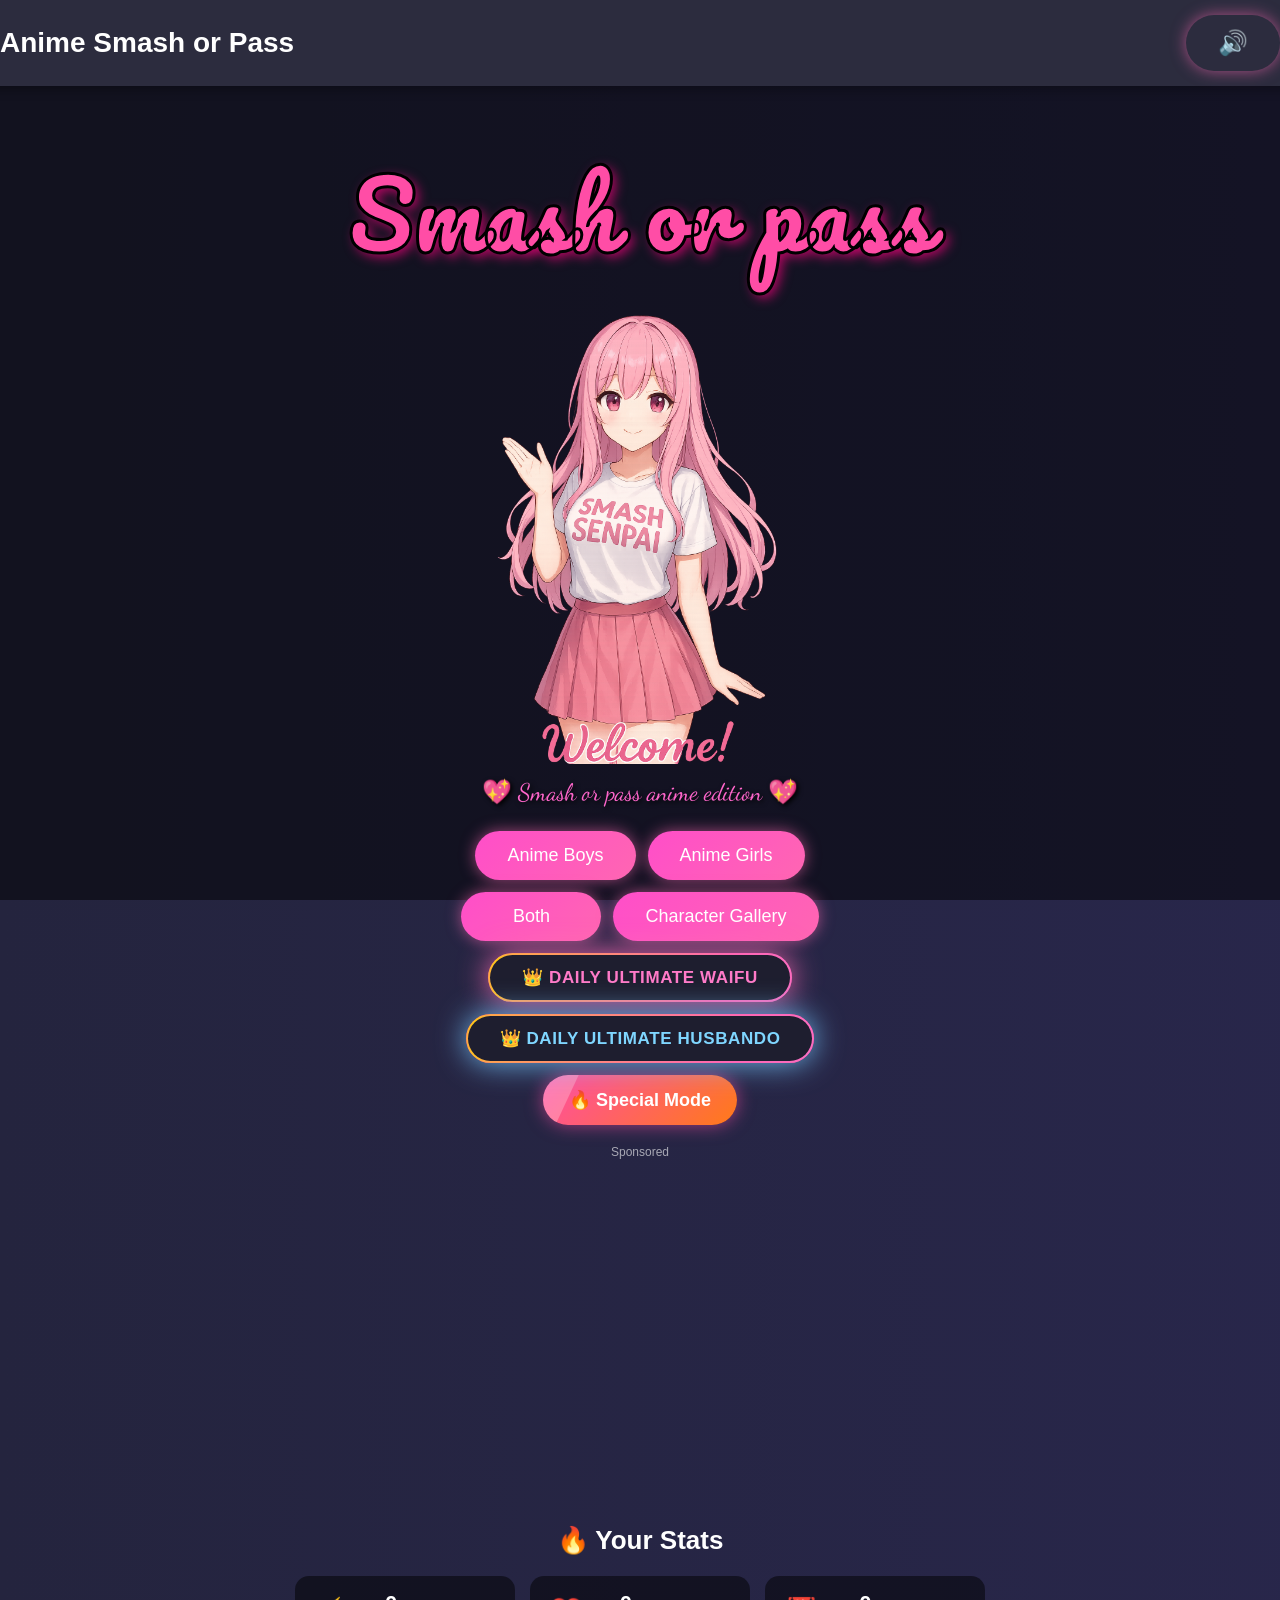
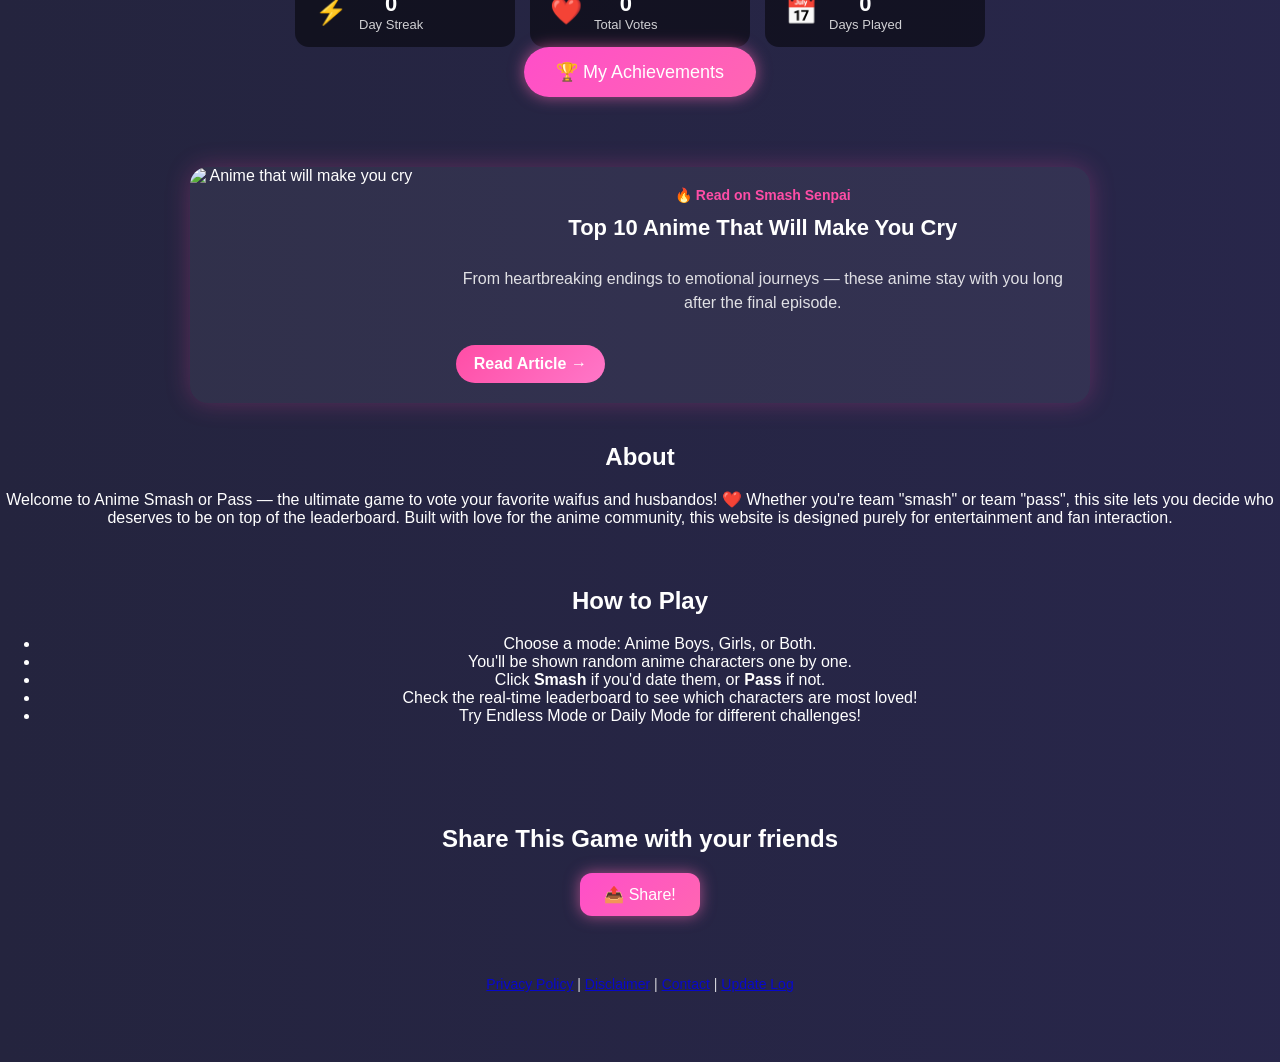
==== index.html @ a0825a41 "Update index.html" ====
<!DOCTYPE html>  
<html lang="en">  
 
  <head>
  <!-- Fonts -->
  <link href="https://fonts.googleapis.com/css2?family=Pacifico&family=Dancing+Script:wght@600&display=swap" rel="stylesheet">

  <!-- Basic Meta -->
  <meta charset="UTF-8" />
  <meta name="viewport" content="width=device-width, initial-scale=1.0" />
  
  <link rel="stylesheet" href="style.css" />
  <meta name="google-site-verification" content="McQhVHBC_yd0-90swszGv5l4WlOPDM9z1BMLUtPOeSs" />
<meta name="google-adsense-account" content="ca-pub-7159842092664400">
  <meta property="og:site_name" content="Smash Senpai" />
<meta property="og:title" content="Smash Senpai – Anime Smash or Pass" />
<meta property="og:description" content="Smash or Pass anime waifus & husbandos. Vote, rank, and dominate the leaderboard 🔥" />
<meta property="og:image" content="https://smashsenpai.github.io/anime-smash-or-pass/images/preview.jpg" />
<meta property="og:url" content="https://smashsenpai.github.io/anime-smash-or-pass/" />


  <!-- 🐦 Twitter Card -->
  <meta name="twitter:card" content="summary_large_image" />
  <meta name="twitter:title" content="Anime Smash or Pass" />
  <meta name="twitter:description" content="Vote your waifu or husbando now!" />
  <meta name="twitter:image" content="https://smashsenpai.github.io/anime-smash-or-pass/images/preview.jpg" />

  <!-- 📈 SEO -->
 <meta name="description" content="Smash Senpai – Anime Smash or Pass game. Vote waifus & husbandos, climb the leaderboard, and discover top anime picks 🔥" />

  <meta name="robots" content="index, follow" />
  <meta name="keywords" content="anime smash or pass, waifu game, anime husbando, anime voting, anime character ranking, anime leaderboard" />
  <title>Anime Smash or Pass</title>

<meta name="application-name" content="Smash Senpai">
<meta name="apple-mobile-web-app-title" content="Smash Senpai">
<meta name="theme-color" content="#ff4da6">
<meta name="author" content="Smash Senpai">

<link rel="icon" type="image/png" sizes="16x16" href="favicon_ico/favicon-16x16.png">
<link rel="icon" type="image/png" sizes="32x32" href="favicon_ico/favicon-32x32.png">
<link rel="icon" href="favicon_ico/favicon.ico">

<link rel="apple-touch-icon" sizes="180x180" href="favicon_ico/apple-touch-icon.png">

<link rel="manifest" href="favicon_ico/site.webmanifest">


 
</head>  
<body>  
  <header>  
    <h1>Anime Smash or Pass</h1>  
    <button id="musicToggle" class="music-btn">🔊</button>  
  </header> 
 
  <!-- 🔥 HOMEPAGE TITLE -->
  <div class="homepage-header">
    <h1 class="smash-senpai-title">Smash or pass</h1>
    <!-- Tagline Section -->

    <div class="mascot">
      <img src="images/smash-senpai-girl.png" alt="Smash Senpai Mascot">
      <p class="mascot-text">💖 Smash or pass anime edition 💖</p>
    </div>
   
    <!-- 📝 Intro Content for AdSense -->




  <audio id="bgMusic" loop>  
    <source src="audio/music.mp3" type="audio/mpeg" />  
    Your browser does not support the audio element.  
  </audio>  

  <div id="menu" class="menu">  
    <button id="boyBtn">Anime Boys</button>  
    <button id="girlBtn">Anime Girls</button>  

    <button id="bothBtn">Both</button>
    

    <button id="galleryBtn">Character Gallery</button>
    <button class="daily-btn waifu" onclick="startDailyMode('girl')">
  👑 Daily Ultimate Waifu
</button>

<button class="daily-btn husbando" onclick="startDailyMode('boy')">
  👑 Daily Ultimate Husbando
</button>
<button class="menu-special-btn" id="specialBtn">
  🔥 Special Mode
</button>


  </div>

  
  <!-- 🎮 Game Area -->
  <div id="gameArea" class="game-area"></div>

<div class="native-ad-wrapper">
  
<p style="font-size:12px;opacity:0.6;text-align:center;">Sponsored</p>
  <script async="async" data-cfasync="false"
    src="https://pl28443061.effectivegatecpm.com/8501c4cabab647af73c52f127e57a3fb/invoke.js">
  </script>
  <div id="container-8501c4cabab647af73c52f127e57a3fb"></div>
</div>
  <!-- ✅ Countdown for inside game (moved OUT of dailyMenu) -->
  



  <div class="leaderboards">  
    <div id="husbandBoard" class="leaderboard"></div>  
    <div id="wifeBoard" class="leaderboard"></div>  
  </div>  
<div class="ad-wrapper">
  <div class="ad-container">
    <script>
      atOptions = {
        'key' : '562fb592ccaeab69c7310cf34dfb9655',
        'format' : 'iframe',
        'height' : 250,
        'width' : 300,
        'params' : {}
      };
    </script>
    <script src="https://www.highperformanceformat.com/562fb592ccaeab69c7310cf34dfb9655/invoke.js"></script>
  </div>
</div>
 

  <!-- 🔥 USER STATS -->
<section id="user-stats">
  <h2>🔥 Your Stats</h2>

  <div class="stats-grid">
    <div class="stat-card">
      <span class="stat-icon">⚡</span>
      <div>
        <strong id="statStreak">0</strong>
        <p>Day Streak</p>
      </div>
    </div>

    <div class="stat-card">
      <span class="stat-icon">❤️</span>
      <div>
        <strong id="statVotes">0</strong>
        <p>Total Votes</p>
      </div>
    </div>

    <div class="stat-card">
      <span class="stat-icon">📅</span>
      <div>
        <strong id="statDays">0</strong>
        <p>Days Played</p>
      </div>
    </div>
  </div>
  <button id="openAchievementsBtn" class="achievements-btn">
    🏆 My Achievements
  </button>
</section>
<section class="internal-article-promo">
  <div class="promo-card">
    <img src="https://smashsenpai.github.io/top-10-anime-that-will-make-you-cry/images/p.png" alt="Anime that will make you cry">

    <div class="promo-content">
      <span class="promo-tag">🔥 Read on Smash Senpai</span>
      <h3>Top 10 Anime That Will Make You Cry</h3>
      <p>
        From heartbreaking endings to emotional journeys —
        these anime stay with you long after the final episode.
      </p>

      <a href="/top-10-anime-that-will-make-you-cry/" class="promo-btn">
        Read Article →
      </a>
    </div>
  </div>
</section>






   
  <!-- 🔥 About Section -->  
  <section id="about">
  <h2>About</h2>
  <p>
    Welcome to Anime Smash or Pass — the ultimate game to vote your favorite
    waifus and husbandos! ❤️ Whether you're team "smash" or team "pass",
    this site lets you decide who deserves to be on top of the leaderboard.
    Built with love for the anime community, this website is designed purely
    for entertainment and fan interaction.
  </p>
</section>
  

  <!-- 🎮 How to Play Section -->  
  <section id="how-to-play">  
    <h2>How to Play</h2>  
    <ul>  
      <li>Choose a mode: Anime Boys, Girls, or Both.</li>  
      <li>You'll be shown random anime characters one by one.</li>  
      <li>Click <strong>Smash</strong> if you'd date them, or <strong>Pass</strong> if not.</li>  
      <li>Check the real-time leaderboard to see which characters are most loved!</li>  
      <li>Try Endless Mode or Daily Mode for different challenges!</li>  
    </ul>  
  </section>  
    <!-- 📤 Share Button Section (moved to top) -->
    <section id="share">
      <h2>Share This Game with your friends</h2>
      <button id="shareBtn">📤 Share!</button>
    </section>


  <script type="module" src="script.js?v=3"></script>
  

  <script>
    document.addEventListener("DOMContentLoaded", () => {
      const shareBtn = document.getElementById("shareBtn");
      if (shareBtn) {
        shareBtn.addEventListener("click", async () => {
          const shareData = {
            title: "Anime Smash or Pass",
            text: "Vote your waifu or husbando now! 🔥",
            url: "https://smashsenpai.github.io/anime-smash-or-pass/"
          };

          if (navigator.share) {
            try {
              await navigator.share(shareData);
            } catch (err) {
              console.error("Error sharing:", err);
            }
          } else {
            // Fallback: Copy link to clipboard
            try {
              await navigator.clipboard.writeText(shareData.url);
              alert("Link copied! Share it with your friends.");
            } catch (err) {
              alert("Couldn't copy link. Please copy manually:\n" + shareData.url);
            }
          }
        });
      }
    });
  </script>
    <footer style="margin-top:40px;padding:20px;text-align:center;font-size:14px;opacity:0.8;">
  <a href="privacy.html">Privacy Policy</a> |
  <a href="disclaimer.html">Disclaimer</a> |
  <a href="contact.html">Contact</a> |
  <a href="updatelog.html">Update Log</a>

</footer>

<script>
(function () {
  const today = new Date().toISOString().split("T")[0];

  let totalVotes = parseInt(localStorage.getItem("totalVotes") || "0");
  let streak = parseInt(localStorage.getItem("streak") || "0");
  let daysPlayed = parseInt(localStorage.getItem("daysPlayed") || "0");
  let lastVoteDate = localStorage.getItem("lastVoteDate");




  // Display
  document.getElementById("statStreak").textContent = streak;
  document.getElementById("statVotes").textContent = totalVotes;
  document.getElementById("statDays").textContent = daysPlayed;

  // 🔥 Expose function to increase votes
window.incrementVoteStat = function () {
  const today = new Date().toISOString().split("T")[0];

  let totalVotes = parseInt(localStorage.getItem("totalVotes") || "0");
  let streak = parseInt(localStorage.getItem("streak") || "0");
  let daysPlayed = parseInt(localStorage.getItem("daysPlayed") || "0");
  let lastVoteDate = localStorage.getItem("lastVoteDate");

  totalVotes += 1;

  if (lastVoteDate !== today) {
    if (!lastVoteDate) {
      // 🔥 First vote EVER
      streak = 1;
      daysPlayed = 1;
    } else {
      const diff =
        (new Date(today) - new Date(lastVoteDate)) / (1000 * 60 * 60 * 24);

      if (diff === 1) {
        streak += 1;
        daysPlayed += 1;
      } else {
        streak = 1;
        daysPlayed += 1;
      }
    }
    localStorage.setItem("lastVoteDate", today);
  }

  localStorage.setItem("totalVotes", totalVotes);
  localStorage.setItem("streak", streak);
  localStorage.setItem("daysPlayed", daysPlayed);

  document.getElementById("statVotes").textContent = totalVotes;
  document.getElementById("statStreak").textContent = streak;
  document.getElementById("statDays").textContent = daysPlayed;
};

})();
</script>
<script>
document.addEventListener("DOMContentLoaded", () => {
  const openBtn = document.getElementById("openAchievementsBtn");
  const modal = document.getElementById("achievementsModal");
  const closeBtn = document.getElementById("closeAchievements");

  if (openBtn && modal) {
    openBtn.onclick = () => {
      modal.style.display = "flex";
    };
  }

  if (closeBtn) {
    closeBtn.onclick = () => {
      modal.style.display = "none";
    };
  }

  // click outside to close
  modal?.addEventListener("click", (e) => {
    if (e.target === modal) modal.style.display = "none";
  });
});
</script>

<!-- 🏆 ACHIEVEMENTS MODAL -->
<div id="achievementsModal" class="modal" style="display:none;">
  <div class="modal-content achievements-modal">
    <span id="closeAchievements" class="close-btn">&times;</span>

    <h2>🏆 Your Achievements</h2>

    <div id="achievementsGrid" class="achievements-grid">
      <p class="loading-text">Loading achievements...</p>
    </div>
  </div>
</div>

</body>  
</html>
---- style.css ----
header {
  width: 100%;
  background-color: #2c2c3e;
  display: flex;
  justify-content: space-between;
  align-items: center;
  padding: 15px 30px;
  box-shadow: 0 4px 10px rgba(0, 0, 0, 0.3);
}

h1 {
  margin: 0;
  font-size: 28px;
}

.music-btn {
  background: none;
  border: none;
  color: white;
  font-size: 24px;
  cursor: pointer;
}

.menu {
  display: flex;
  gap: 15px;
  margin: 30px 0;
  flex-wrap: wrap;
  justify-content: center;
}

.game-area {
  text-align: center;
}

.character-img {
  max-width: 300px;
  width: 80%;
  border-radius: 15px;
  margin: 20px 0;
  box-shadow: 0 6px 15px rgba(0, 0, 0, 0.4);
}

.choice-buttons {
  display: flex;
  justify-content: center;
  gap: 25px;
  margin-bottom: 15px;
}

.choice-buttons button {
  font-size: 20px;
  padding: 12px 28px;
  border-radius: 50px; /* pill shape */
  background: linear-gradient(135deg, #ff4ec9, #ff66b2);
  color: white;
  font-weight: bold;
  text-transform: uppercase;
  box-shadow: 0 0 10px rgba(255,105,180,0.6);
}

.choice-buttons button:hover {
  background-color: #555;
}


/* 🔥 New Info Section Styles (About + How to Play) */
.info-section {
  max-width: 800px;
  background-color: #2a2a3f;
  padding: 30px;
  margin: 40px auto;
  border-radius: 15px;
  box-shadow: 0 6px 12px rgba(0, 0, 0, 0.5);
  line-height: 1.6;
}

.info-section h2 {
  font-size: 26px;
  margin-bottom: 15px;
  border-bottom: 2px solid #4c4cff;
  padding-bottom: 5px;
}

.info-section p {
  font-size: 16px;
  margin-bottom: 20px;
  color: #e0e0e0;
}

/* Share Button Styling */
#share {
  margin: 30px auto;
  text-align: center;
}

#shareBtn {
  background-color: #ff5050;
  color: white;
  border: none;
  padding: 12px 24px;
  border-radius: 12px;
  font-size: 16px;
  cursor: pointer;
  transition: background-color 0.3s;
}

#shareBtn:hover {
  background-color: #cc3b3b;
}

/* 🔥 Leaderboard Fixes */
.leaderboard ul {
  list-style: none;
  padding: 0;
  margin: 0;
}

.leaderboard li {
  display: flex;
  align-items: center;
  justify-content: flex-start;
  gap: 12px;                  /* spacing between image & text */
  margin: 14px 0;             /* even spacing between rows */
  padding: 8px 12px;
  border-radius: 12px;
  background: rgba(255, 255, 255, 0.05); /* subtle highlight */
}

.leaderboard-img-container {
  width: 65px;
  height: 65px;
  border-radius: 10px;
  overflow: hidden;
  flex-shrink: 0;
  display: flex;
  align-items: center;
  justify-content: center;
}

.leaderboard-img {
  width: 100%;
  height: 100%;
  object-fit: cover;   /* ensures all images fill evenly */
  border-radius: 8px;
}

/* Frames for top 3 */
.gold-frame { border: 3px solid gold; }
.silver-frame { border: 3px solid silver; }
.bronze-frame { border: 3px solid #cd7f32; }

/* Name + votes */
.leaderboard-name {
  font-weight: bold;
  margin: 0;
  font-size: 1rem;
}

.leaderboard li span {
  font-size: 0.85rem;
  color: #ff8c42;
}




/* Ultimate Title Styling */
.ultimate-title {
  background: linear-gradient(90deg, gold, orange);
  color: black;
  font-weight: bold;
  padding: 4px 10px;
  border-radius: 8px;
  font-style: italic;
  box-shadow: 0 0 10px gold;
  margin-top: 5px;
  display: inline-block;
}


/* Button sections layout */
.main-modes,
.daily-modes {
  display: flex;
  justify-content: center;
  gap: 12px;
  margin: 10px 0;
}

/* Daily button custom colors */
#dailyWaifuBtn {
  background-color: #ff69b4; /* hot pink */
  color: white;
}

#dailyHusbandoBtn {
  background-color: #87cefa; /* light sky blue */
  color: black;
}
.daily-menu{
  margin-top: 15px;
  display: flex;
  justify-content: center;
  gap: 12px;
}
.choice-buttons button:hover,
.gold-frame:hover,
.silver-frame:hover,
.bronze-frame:hover {
  transform: scale(1.05);
  transition: transform 0.2s ease;
}
#dailyWaifuBtn:hover {
  background-color: #e0529c; /* slightly darker hot pink */
}

#dailyHusbandoBtn:hover {
  background-color: #5ca9dd; /* slightly darker sky blue */
}
/* 🔥 HOMEPAGE TITLE STYLES */
.homepage-header {
  text-align: center;
  margin-top: 50px;
  margin-bottom: 50px;
}

.smash-senpai-title {
  font-size: 90px; /* Extra BIG */
  font-weight: 900;
  color: #ff4da6; /* Pink fill */
  -webkit-text-stroke: 3px black; /* Black border */
  text-shadow: 4px 4px 12px rgba(255, 0, 128, 0.7); /* Glow */
  font-family: 'Pacifico', 'Dancing Script', cursive; /* 🔥 Cursive anime-like fonts */
  letter-spacing: 3px;
}


.mascot {
  text-align: center;
  margin-top: 20px;
}


.mascot-text {
  font-family: 'Dancing Script', cursive;
  font-size: 24px;
  color: #ff66cc;
  text-shadow: 2px 2px 5px black;
  margin-top: 10px;
} 
#about {
  margin-bottom: 60px; /* adds extra spacing before next section */
}
#how-to-play {
  margin-bottom: 100px; /* adds extra spacing before next section */
  
}

/* ✨ Glowing Pill Buttons */
button {
  background: linear-gradient(135deg, #ff4ec9, #ff66b2);
  border: none;
  padding: 14px 32px;
  font-size: 18px;
  border-radius: 50px;
  color: white;
  cursor: pointer;
  transition: all 0.3s ease;
  box-shadow: 0 0 15px rgba(255, 105, 180, 0.6);
}

button:hover {
  transform: scale(1.1);
  box-shadow: 0 0 30px rgba(255, 105, 180, 1);
}

/* 🎀 Floating Smash Senpai Mascot */
.mascot img {
  max-width: 300px;
  width: 80%;
  height: auto;
  animation: float 4s ease-in-out infinite;
}

@keyframes float {
  0% { transform: translateY(0px); }
  50% { transform: translateY(-15px); }
  100% { transform: translateY(0px); }
}
/* 🔥 Final body styles */
body {
  margin: 0;
  padding: 0;
  font-family: 'Segoe UI', sans-serif;
  color: #ffffff;
  display: flex;
  flex-direction: column;
  align-items: center;
  min-height: 100vh;

  /* Combined wallpaper + animated gradient */
  background: 
    linear-gradient(270deg, #1e1e2f, #302b63, #24243e),
    url("images/background1.png") no-repeat center center fixed;
  background-size: 600% 600%, cover;
  animation: gradientShift 20s ease infinite;
}

@keyframes gradientShift {
  0% { background-position: 0% 50%, center; }
  50% { background-position: 100% 50%, center; }
  100% { background-position: 0% 50%, center; }
}

body::before {
  content: "";
  position: fixed;
  top: 0;
  left: 0;
  width: 100%;
  height: 100%;
  background: rgba(0,0,0,0.5); /* dark overlay */
  z-index: -1;
}
@media (max-width: 600px) {
  .smash-senpai-title {
    font-size: 50px;
    -webkit-text-stroke: 2px black;
  }
}
/* 🔥 Character Gallery Styles */
#galleryHeader {
  position: sticky;
  top: 0;
  background: rgba(0, 0, 0, 0.85);
  padding: 10px 15px;
  display: flex;
  justify-content: space-between;
  align-items: center;
  z-index: 20;
  border-bottom: 2px solid #ff4ec9;
}

#galleryHeader h2 {
  margin: 0;
  font-size: 20px;
  font-weight: bold;
}

#galleryHeader button {
  background: linear-gradient(135deg, #4c4cff, #3737cc);
  border: none;
  padding: 8px 16px;
  font-size: 14px;
  border-radius: 8px;
  color: white;
  cursor: pointer;
  transition: all 0.3s ease;
}

#galleryHeader button:hover {
  transform: scale(1.05);
  background: linear-gradient(135deg, #ff4ec9, #ff66b2);
  box-shadow: 0 0 10px rgba(255,105,180,0.8);
}

#characterGallery {
  display: flex;
  flex-wrap: wrap;
  justify-content: center;
  gap: 12px;
  margin-top: 15px;
}
.gallery-card {
  width: 100px;
  text-align: center;
  font-size: 12px;
  color: #fff;
  border-radius: 10px;
  overflow: hidden;
  transition: transform 0.25s ease, box-shadow 0.25s ease, border-color 0.25s ease;
  border: 2px solid rgba(255, 255, 255, 0.15);
  box-shadow: 0 2px 6px rgba(0,0,0,0.4);
}

.gallery-card:hover {
  transform: scale(1.2);
  border-color: #ff4ec9;
  box-shadow: 0 0 18px rgba(255, 78, 201, 0.8);
  cursor: pointer;
  position: relative;  /* 🔥 lifts card above others */
  z-index: 5;          /* ensures hover card is on top */
}


.gallery-card img {
  width: 100%;
  height: auto;
  border-radius: 8px;
  display: block;
}

.gallery-card p {
  margin-top: 6px;
  font-size: 13px;
  font-weight: bold;
  color: #f8f8f8;
  text-shadow: 0 1px 3px rgba(0,0,0,0.7);
}

/* 📱 Mobile Optimization for Character Gallery */
@media (max-width: 600px) {
  #galleryHeader h2 {
    font-size: 16px;
  }

  #galleryHeader button {
    padding: 6px 12px;
    font-size: 12px;
  }

  .gallery-card {
    width: 80px;
  }

  .gallery-card p {
    font-size: 10px;
  }
}
#galleryHeader h2 {
  margin-right: 15px;
}
#galleryHeader button {
  margin-left: 10px;
}

/* 🔎 Search Bar */
#searchInput {
  padding: 8px 12px;
  font-size: 14px;
  border-radius: 8px;
  border: none;
  margin-left: 10px;
  flex: 1;
  max-width: 250px;
}

/* 🔥 Modal Styles */
.modal {
  display: none;
  position: fixed;
  top: 0; left: 0;
  width: 100%; height: 100%;
  background: rgba(0,0,0,0.8);
  justify-content: center;
  align-items: center;
  z-index: 1000;
}

.modal-content {
  background: #2a2a3f;
  padding: 20px;
  border-radius: 15px;
  text-align: center;
  max-width: 400px;
  width: 90%;
  box-shadow: 0 0 20px rgba(255,105,180,0.8);
  position: relative;
}

.modal-content img {
  width: 100%;
  max-height: 60vh;   /* scale better for mobile */
  object-fit: contain; /* show whole image, no cropping */
  border-radius: 12px;
  margin-bottom: 15px;
}

.modal-content h3 {
  margin: 10px 0;
  font-size: 20px;
}

.modal-content p {
  margin: 5px 0;
  color: #ddd;
}

.close-btn {
  position: absolute;
  top: 10px; right: 15px;
  font-size: 24px;
  cursor: pointer;
  color: #fff;
}

.close-btn:hover {
  color: #ff4ec9;
}
/* 📱 Mobile-friendly modal */
/* 📱 Mobile-friendly modal scale down */
@media (max-width: 600px) {
  .modal-content {
    max-width: 90%;
    max-height: 80vh;
    padding: 12px;
    overflow-y: auto;
    transform: scale(0.95);
  }

  .modal-content img {
    max-height: 50vh;   /* bigger but still safe */
    object-fit: contain; /* keep entire image visible */
  }


  .close-btn {
    top: 8px;
    right: 8px;
    font-size: 24px;
    background: rgba(0,0,0,0.5);
    border-radius: 50%;
    padding: 5px 9px;
  }
}
#waifu-shop {
  margin: 60px auto;
  max-width: 1200px;
  padding: 20px;
  text-align: center;
}

#waifu-shop h2 {
  font-size: 28px;
  margin-bottom: 10px;
}

.shop-subtext {
  opacity: 0.85;
  margin-bottom: 30px;
}

.shop-grid {
  display: grid;
  grid-template-columns: repeat(auto-fit, minmax(220px, 1fr));
  gap: 20px;
  justify-items: center; /* 🔥 centers cards */
}
.shop-card {
  width: 100%;
  max-width: 220px; /* 🔥 key fix */
  background: rgba(0,0,0,0.6);
  border-radius: 16px;
  padding: 15px;
  text-align: center;
  transition: transform 0.2s ease;
}




.shop-card:hover {
  transform: translateY(-5px);
}


.shop-card h3 {
  margin: 10px 0 5px;
}

.shop-card a {
  display: inline-block;
  margin-top: 10px;
  padding: 10px 15px;
  background: #ffcc00;
  color: #000;
  border-radius: 20px;
  font-weight: bold;
  text-decoration: none;
}

.shop-card a:hover {
  background: #ffd633;
}

.shop-disclaimer {
  margin-top: 20px;
  font-size: 13px;
  opacity: 0.7;
}


.shop-card img {
  width: 100%;
  height: 260px;
  object-fit: cover;
  object-position: top;
  border-radius: 12px;
  background: #fff;
  display: block;
  margin: 0 auto; /* 🔥 ensures center */
}
@media (max-width: 768px) {
  .shop-grid {
    grid-template-columns: 1fr;
  }
}
#user-stats {
  margin: 50px auto;
  max-width: 900px;
  padding: 20px;
  text-align: center;
}

#user-stats h2 {
  margin-bottom: 20px;
  font-size: 26px;
}

.stats-grid {
  display: flex;
  gap: 15px;
  justify-content: center;
  flex-wrap: wrap;
}

.stat-card {
  background: rgba(0,0,0,0.5);
  border-radius: 14px;
  padding: 15px 20px;
  min-width: 180px;
  display: flex;
  align-items: center;
  gap: 12px;
}

.stat-icon {
  font-size: 26px;
}

.stat-card strong {
  font-size: 22px;
  display: block;
}

.stat-card p {
  font-size: 13px;
  opacity: 0.8;
  margin: 0;
}
/* 🏆 Achievements */
#achievements {
  margin: 60px auto;
  max-width: 1200px;
  padding: 20px;
  text-align: center;
}

.achievements-grid {
  display: grid;
  grid-template-columns: repeat(auto-fill, minmax(120px, 1fr));
  gap: 14px;
}

.achievement-card {
  background: rgba(0,0,0,0.6);
  border-radius: 12px;
  padding: 10px;
  text-align: center;
  font-size: 12px;
  opacity: 0.5;
  transition: transform 0.2s ease, opacity 0.2s ease;
}

.achievement-card.unlocked {
  opacity: 1;
  box-shadow: 0 0 10px rgba(255, 215, 0, 0.4);
}



.achievement-icon {
  font-size: 28px;
  margin-bottom: 6px;
}

.achievement-name {
  font-size: 11px;
  font-weight: bold;
}


.achievement-desc {
  font-size: 11px;
  line-height: 1.2;
}

.achievement-meta {
  font-size: 10px;
}
.achievements-modal {
  max-width: 900px;
  width: 92%;
  max-height: 80vh;
  overflow-y: auto;
  padding: 20px;
}
.achievement-rarity {
  margin-top: 8px;
  font-size: 13px;
  opacity: 0.9;
}
.achievement-card:hover {
  transform: translateY(-6px) scale(1.02);
  box-shadow: 0 0 25px rgba(255, 215, 0, 0.25);
}

/* Extra glow based on rarity (optional but 🔥) */
.achievement-card.legendary:hover {
  box-shadow: 0 0 35px rgba(255, 80, 80, 0.45);
}

.achievement-card.rare:hover {
  box-shadow: 0 0 30px rgba(120, 160, 255, 0.35);
}
.vs-container {
  display: flex;
  align-items: center;
  justify-content: center;
  gap: 30px;
  margin-top: 20px;
}

.vs-card {
  width: 220px;
  padding: 12px;
  border-radius: 12px;
  background: rgba(0,0,0,0.6);
  text-align: center;
  transition: transform 0.2s ease;
}

.vs-card img {
  width: 100%;
  border-radius: 10px;
}

.vs-card:hover {
  transform: scale(1.05);
}

.vs-card button {
  margin-top: 10px;
  padding: 8px 14px;
  border-radius: 8px;
  background: #ff69b4;
  border: none;
  color: white;
  cursor: pointer;
}

.vs-text {
  font-size: 24px;
  font-weight: bold;
}

.btn.secondary {
  background: transparent;
  border: 1px solid white;
  margin-top: 20px;
}
.anime-name,
.vs-card span {
  font-size: 0.9rem;
  opacity: 0.75;
  font-style: italic;
  margin-top: 4px;
}


 

  .vs-card {
    width: 90%;
    max-width: 320px;
  }

  .vs-card img {
    width: 100%;
    height: auto;
    border-radius: 12px;
  }

  .vs-text {
    font-size: 20px;
    margin: 10px 0;
  }

  

  h2 {
    text-align: center;
  }

#menu {
  display: flex;
  flex-wrap: wrap;
  gap: 12px;
  justify-content: center;
  max-width: 420px;
  margin: 0 auto;
}
#menu button {
  flex: 0 0 auto;      /* 🔥 stop stretching */
  min-width: 140px;
}

@media (max-width: 600px) {
  #menu {
    gap: 10px;
    max-width: 340px;
  }

  #menu button {
    padding: 8px 18px;     /* ⬅ MUCH slimmer */
    font-size: 13.5px;
    border-radius: 999px;
  }

  /* Character Gallery centered */
  #menu button:nth-child(5) {
    padding: 9px 22px;
  }

  /* Daily buttons slightly bigger but NOT full width */
  #menu button:nth-last-child(2),
  #menu button:nth-last-child(1) {
    padding: 10px 26px;
    font-size: 14px;
  }
}
.vs-container {
  display: flex;
  flex-direction: row;
  align-items: center;
  justify-content: center;
  gap: 30px;
}
/* 👑 DAILY ULTIMATE BUTTONS */
.daily-btn {
  position: relative;
  font-size: 17px;
  padding: 14px 34px;
  letter-spacing: 0.6px;
  font-weight: 800;
  text-transform: uppercase;
  border-radius: 999px;
  overflow: hidden;
  z-index: 1;
}

/* ✨ Animated glow ring */
.daily-btn::before {
  content: "";
  position: absolute;
  inset: -2px;
  background: linear-gradient(
    120deg,
    gold,
    hotpink,
    violet,
    cyan,
    gold
  );
  background-size: 300% 300%;
  animation: dailyGlow 4s linear infinite;
  z-index: -1;
  filter: blur(6px);
}

/* Inner body */
.daily-btn::after {
  content: "";
  position: absolute;
  inset: 2px;
  background: #1e1e2f;
  border-radius: inherit;
  z-index: -1;
}

/* 💖 Waifu Theme */
.daily-btn.waifu {
  color: #ff7ac8;
  box-shadow: 0 0 30px rgba(255, 105, 180, 0.9);
}

/* 💙 Husbando Theme */
.daily-btn.husbando {
  color: #7fd6ff;
  box-shadow: 0 0 30px rgba(120, 200, 255, 0.9);
}

/* Hover = POWER */
.daily-btn:hover {
  transform: scale(1.12);
}

/* 🔄 Glow animation */
@keyframes dailyGlow {
  0% { background-position: 0% 50%; }
  50% { background-position: 100% 50%; }
  100% { background-position: 0% 50%; }
}
@media (max-width: 600px) {
  .daily-btn {
    font-size: 14px;
    padding: 11px 22px;
  }
}
/* 🔒 Isolate Ad Layout */
.ad-wrapper {
  width: 100%;
  display: flex;
  justify-content: center;
  margin: 24px 0;
}

.ad-container {
  width: 300px;
  min-width: 300px;
  height: 250px;
}

/* 💪 Force leaderboard full width */
.leaderboards {
  width: 100%;
  max-width: none;
}
.leaderboards {
  width: 100%;
  max-width: none;
}


.native-ad-wrapper {
  max-width: 300px;      /* controls width */
  margin: 20px auto;     /* center it */
}

.native-ad-wrapper img,
.native-ad-wrapper iframe {
  max-width: 100%;
  height: auto;
}
.internal-article-promo {
  margin: 40px auto;
  max-width: 900px;
  padding: 0 16px;
}

.promo-card {
  display: flex;
  gap: 20px;
  background: rgba(255, 255, 255, 0.06);
  border-radius: 18px;
  overflow: hidden;
  box-shadow: 0 0 25px rgba(255, 77, 166, 0.25);
}

.promo-card img {
  width: 280px;
  object-fit: cover;
}

.promo-content {
  padding: 20px;
  display: flex;
  flex-direction: column;
  justify-content: center;
}

.promo-tag {
  color: #ff4da6;
  font-size: 14px;
  margin-bottom: 6px;
  font-weight: 600;
}

.promo-content h3 {
  font-size: 22px;
  margin: 6px 0 10px;
}

.promo-content p {
  opacity: 0.85;
  line-height: 1.5;
}

.promo-btn {
  margin-top: 14px;
  align-self: flex-start;
  padding: 10px 18px;
  background: linear-gradient(135deg, #ff4da6, #ff77c8);
  color: #fff;
  border-radius: 999px;
  text-decoration: none;
  font-weight: 600;
}

.promo-btn:hover {
  opacity: 0.9;
}

/* Mobile */
@media (max-width: 700px) {
  .promo-card {
    flex-direction: column;
  }

  .promo-card img {
    width: 100%;
    height: 180px;
  }
}
.special-card.voted {
  opacity: 0.6;
  pointer-events: none;
}
.voted-msg {
  color: #7dff9c;
  font-size: 0.85rem;
  margin-top: 6px;
}
/* 🔥 SPECIAL MODE MENU BUTTON */
.menu-special-btn {
  background: linear-gradient(135deg, #ff4da6, #ff7a18);
  color: white;
  font-size: 18px;
  font-weight: 700;
  padding: 14px 26px;
  border-radius: 999px;
  border: none;
  cursor: pointer;
  box-shadow: 0 0 18px rgba(255, 77, 166, 0.6);
  transition: transform 0.2s ease, box-shadow 0.2s ease;
  position: relative;
  overflow: hidden;
}

/* hover glow */
.menu-special-btn:hover {
  transform: scale(1.06);
  box-shadow: 0 0 28px rgba(255, 77, 166, 0.9);
}

/* subtle shine animation */
.menu-special-btn::after {
  content: "";
  position: absolute;
  top: -50%;
  left: -30%;
  width: 40%;
  height: 200%;
  background: rgba(255,255,255,0.25);
  transform: rotate(25deg);
  animation: shine 3s infinite;
}

@keyframes shine {
  0% { left: -30%; }
  100% { left: 130%; }
}
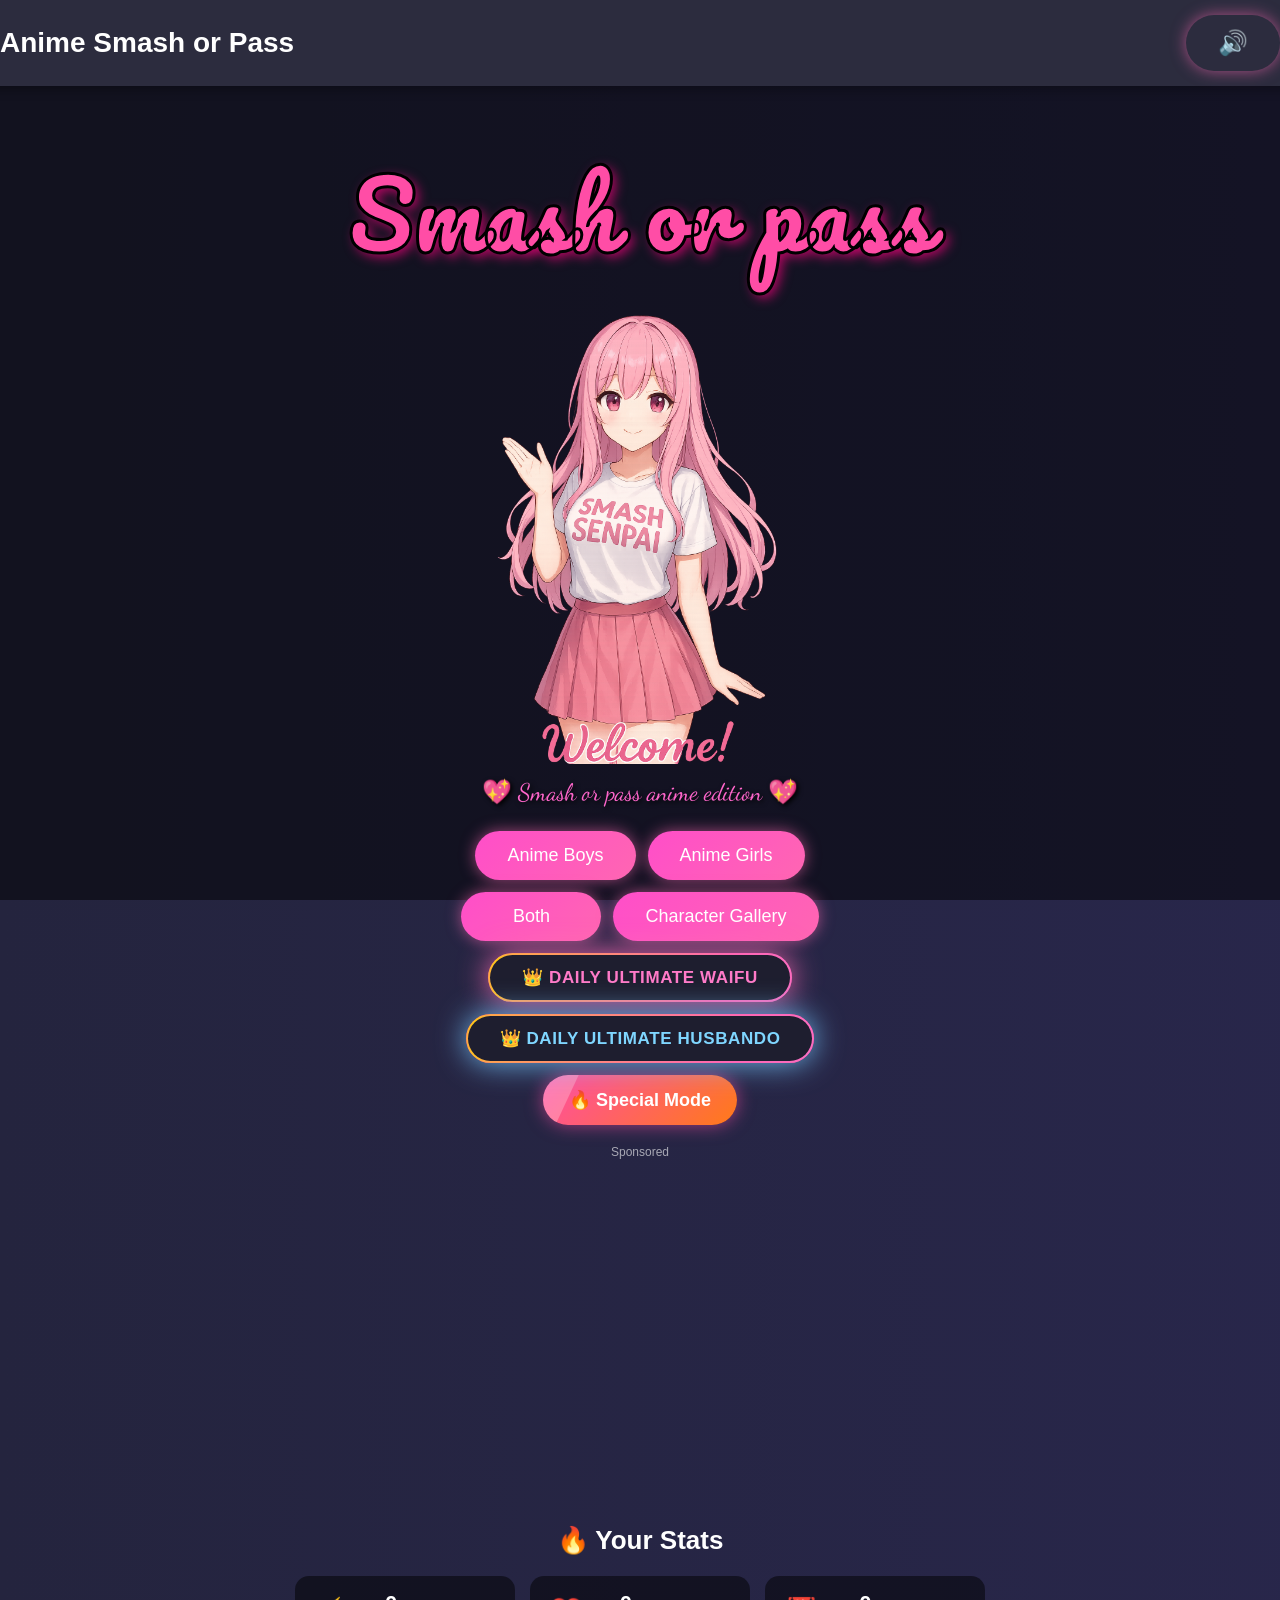
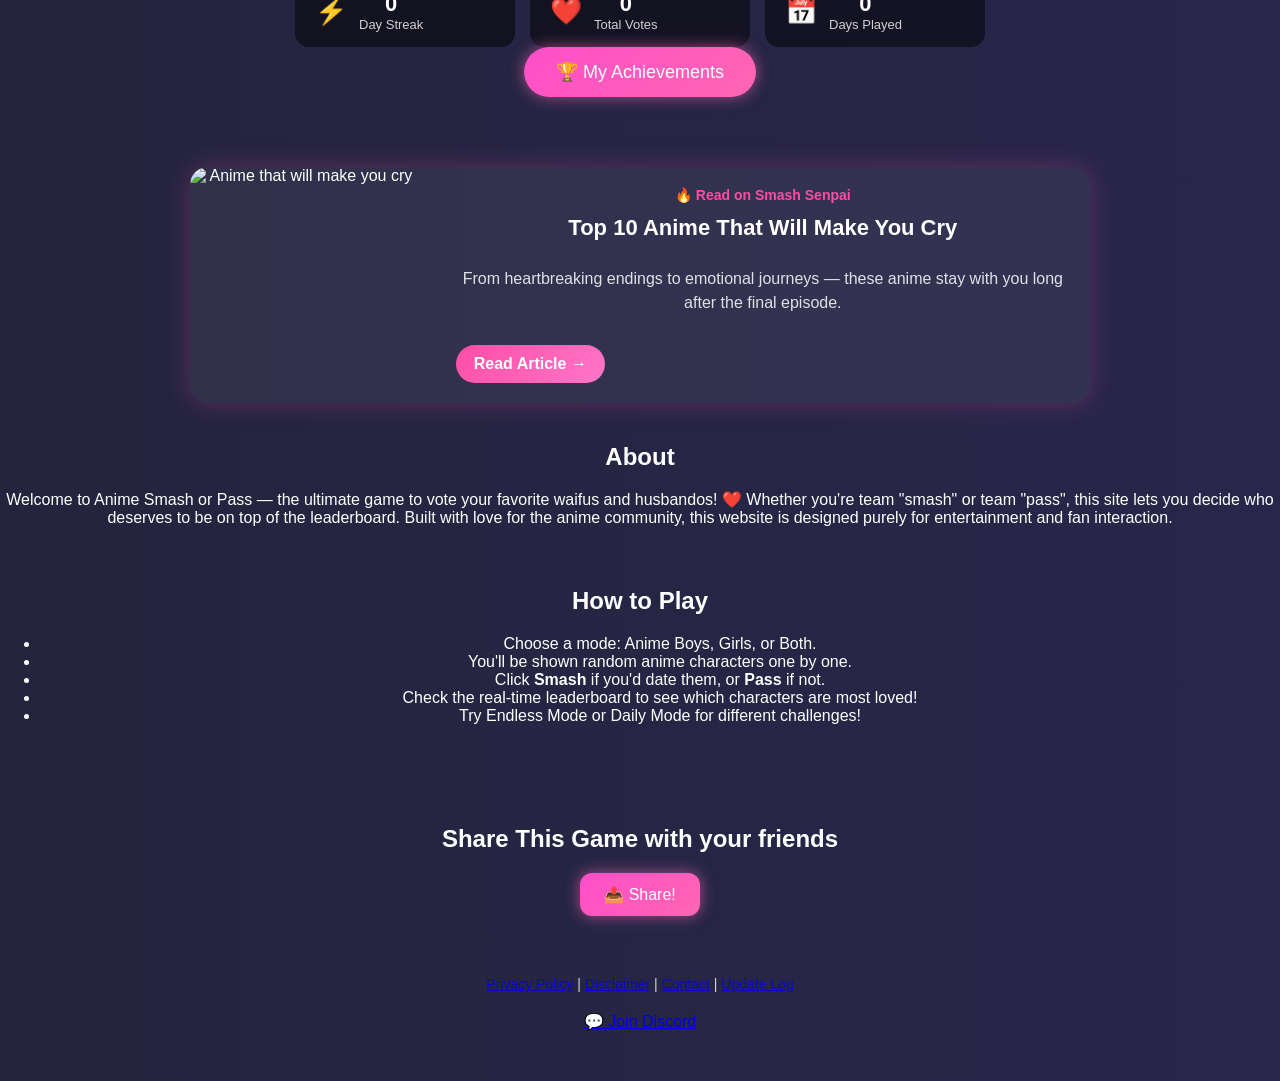
==== commit c6ec3d98: "Update index.html" ====
--- a/index.html
+++ b/index.html
@@ -359,6 +359,10 @@
     </div>
   </div>
 </div>
+<!-- 💬 Discord Floating Button -->
+<a href="https://discord.gg/p7RqWZSSZT" target="_blank" class="discord-float">
+  💬 Join Discord
+</a>
 
 </body>  
 </html>
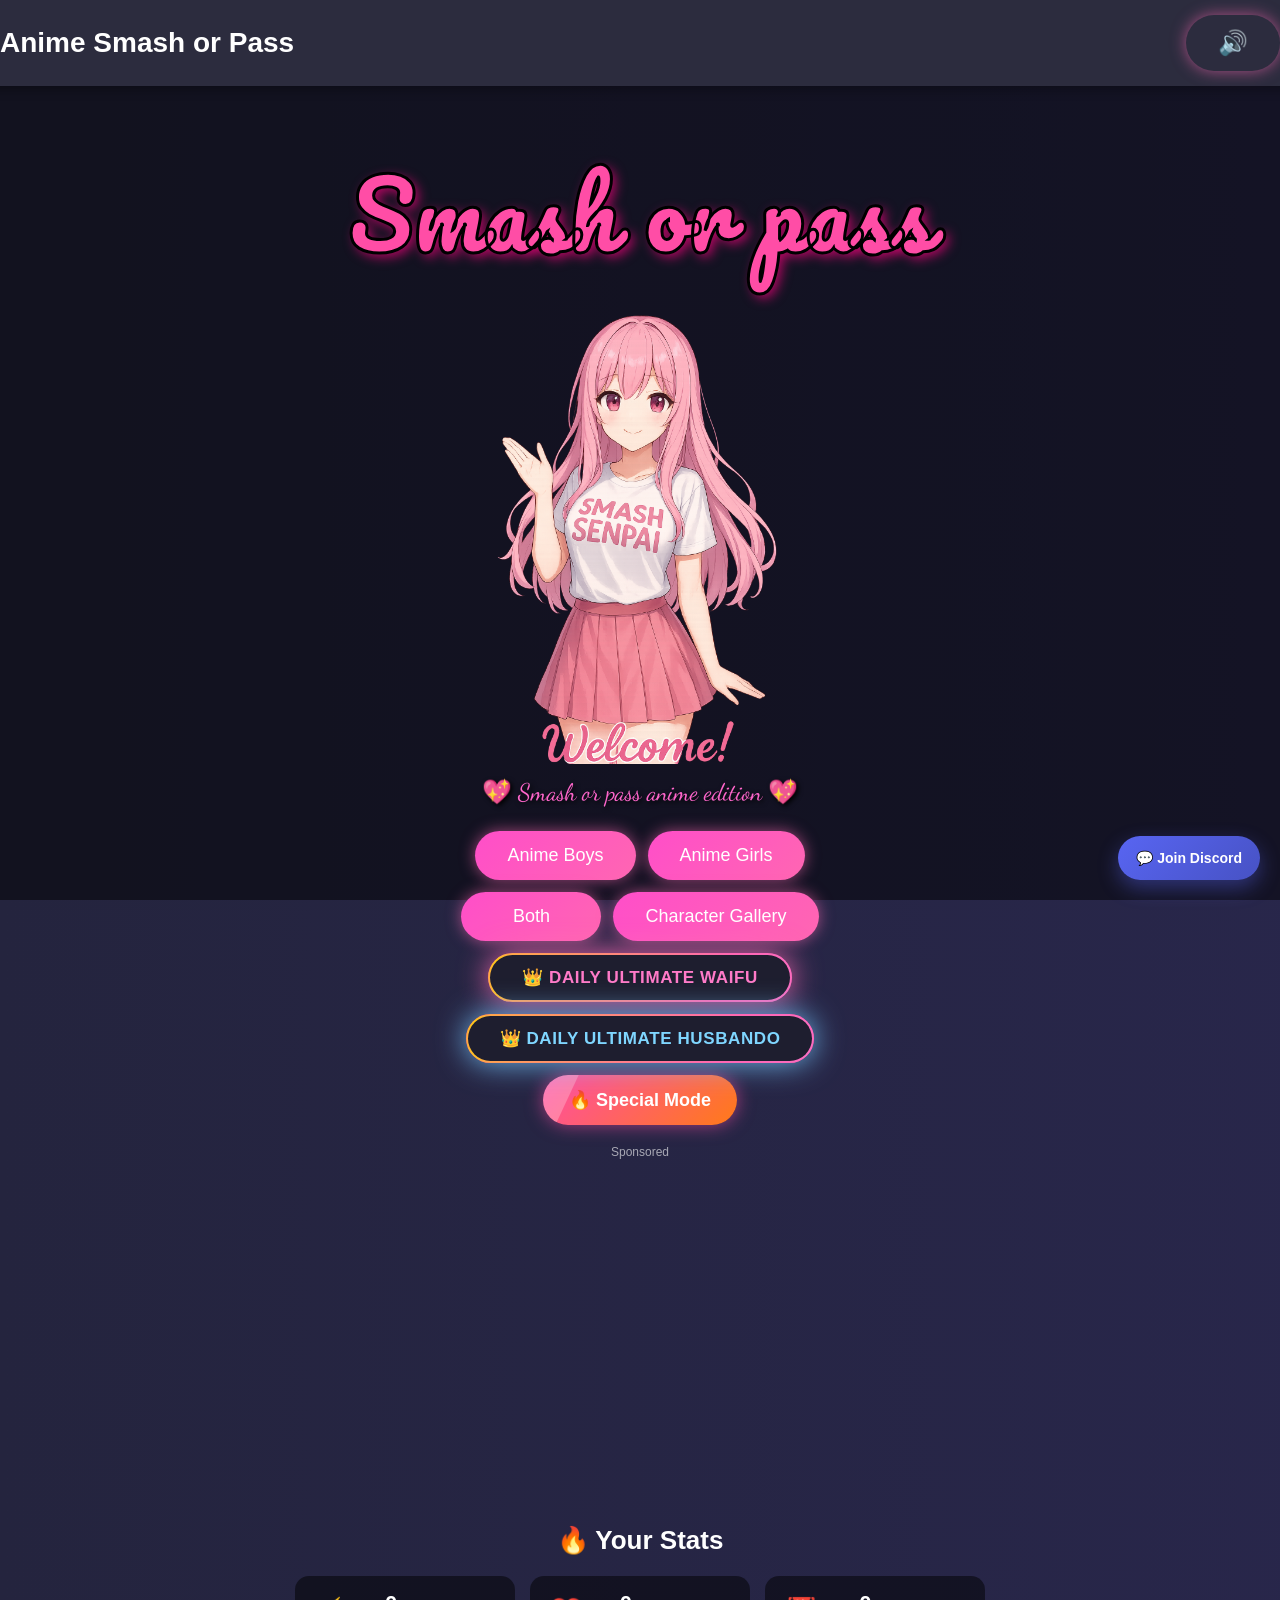
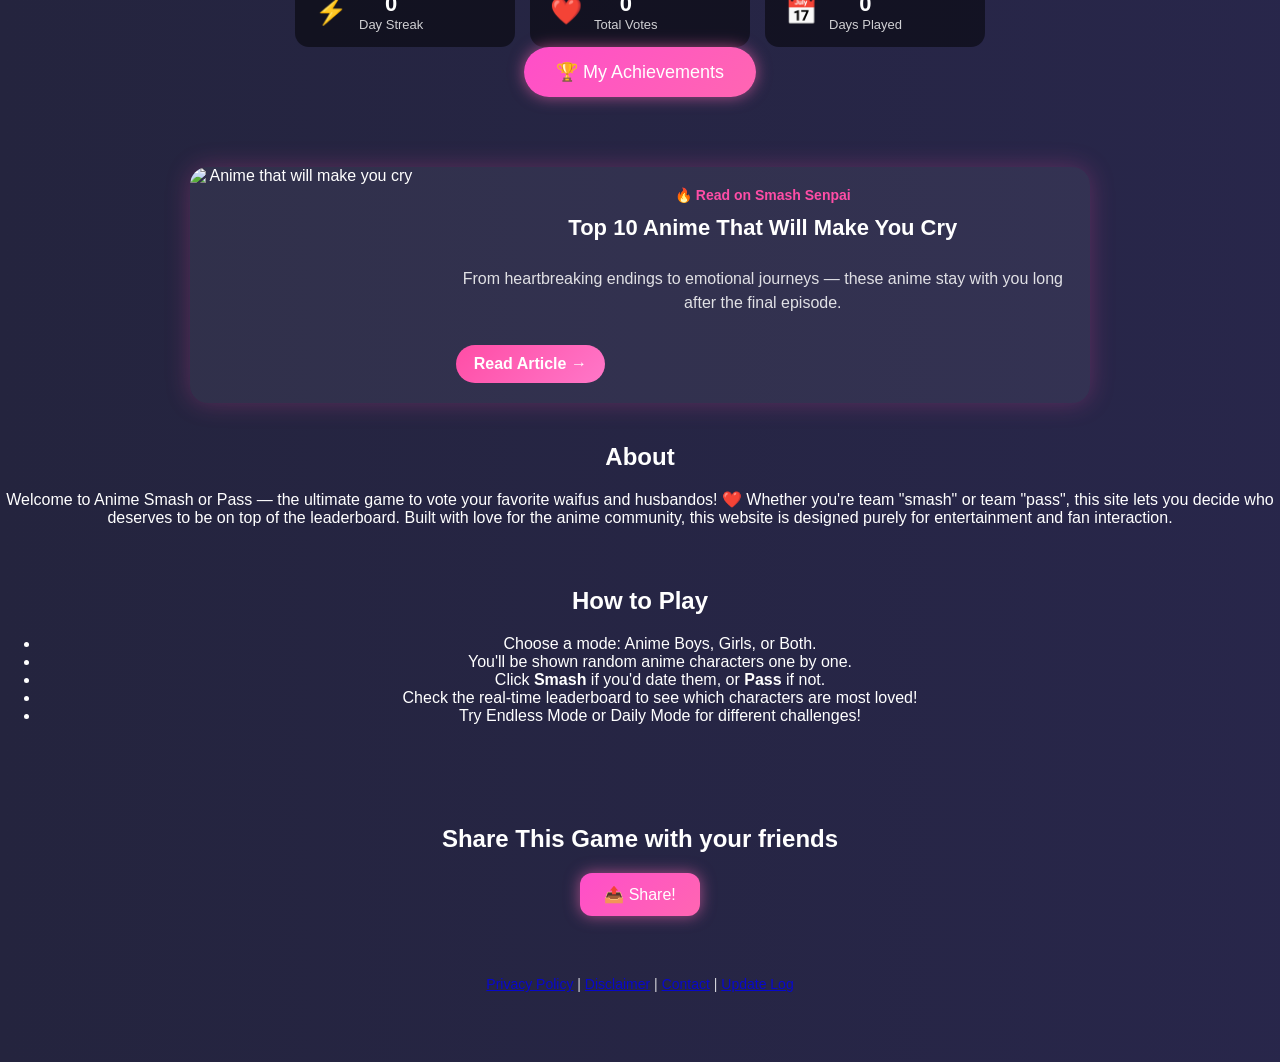
==== commit 008fee9c: "commit" ====
--- a/index.html
+++ b/index.html
@@ -34,16 +34,23 @@
 
 <meta name="application-name" content="Smash Senpai">
 <meta name="apple-mobile-web-app-title" content="Smash Senpai">
-<meta name="theme-color" content="#ff4da6">
+
 <meta name="author" content="Smash Senpai">
 
-<link rel="icon" type="image/png" sizes="16x16" href="favicon_ico/favicon-16x16.png">
-<link rel="icon" type="image/png" sizes="32x32" href="favicon_ico/favicon-32x32.png">
-<link rel="icon" href="favicon_ico/favicon.ico">
-
-<link rel="apple-touch-icon" sizes="180x180" href="favicon_ico/apple-touch-icon.png">
-
-<link rel="manifest" href="favicon_ico/site.webmanifest">
+<!-- GOOGLE SEARCH (REQUIRED) -->
+<link rel="icon" href="/favicon.ico">
+
+<!-- BROWSERS -->
+<link rel="icon" type="image/png" sizes="32x32" href="/favicon_ico/favicon-32x32.png">
+<link rel="icon" type="image/png" sizes="16x16" href="/favicon_ico/favicon-16x16.png">
+
+<!-- APPLE -->
+<link rel="apple-touch-icon" sizes="180x180" href="/favicon_ico/apple-touch-icon.png">
+
+<!-- PWA -->
+<link rel="manifest" href="/favicon_ico/site.webmanifest">
+<meta name="theme-color" content="#ff4dd8">
+
 
 
  
--- a/style.css
+++ b/style.css
@@ -1072,4 +1072,33 @@
   0% { left: -30%; }
   100% { left: 130%; }
 }
-
+/* 💬 Discord Floating Button */
+.discord-float {
+  position: fixed;
+  bottom: 20px;
+  right: 20px;
+  background: linear-gradient(135deg, #5865F2, #4752C4);
+  color: #fff;
+  padding: 14px 18px;
+  border-radius: 999px;
+  font-weight: 600;
+  font-size: 14px;
+  text-decoration: none;
+  box-shadow: 0 8px 20px rgba(88, 101, 242, 0.4);
+  z-index: 9999;
+  transition: transform 0.2s ease, box-shadow 0.2s ease;
+}
+
+.discord-float:hover {
+  transform: translateY(-3px);
+  box-shadow: 0 12px 26px rgba(88, 101, 242, 0.6);
+}
+
+@media (max-width: 600px) {
+  .discord-float {
+    bottom: 16px;
+    right: 16px;
+    font-size: 13px;
+    padding: 12px 16px;
+  }
+}
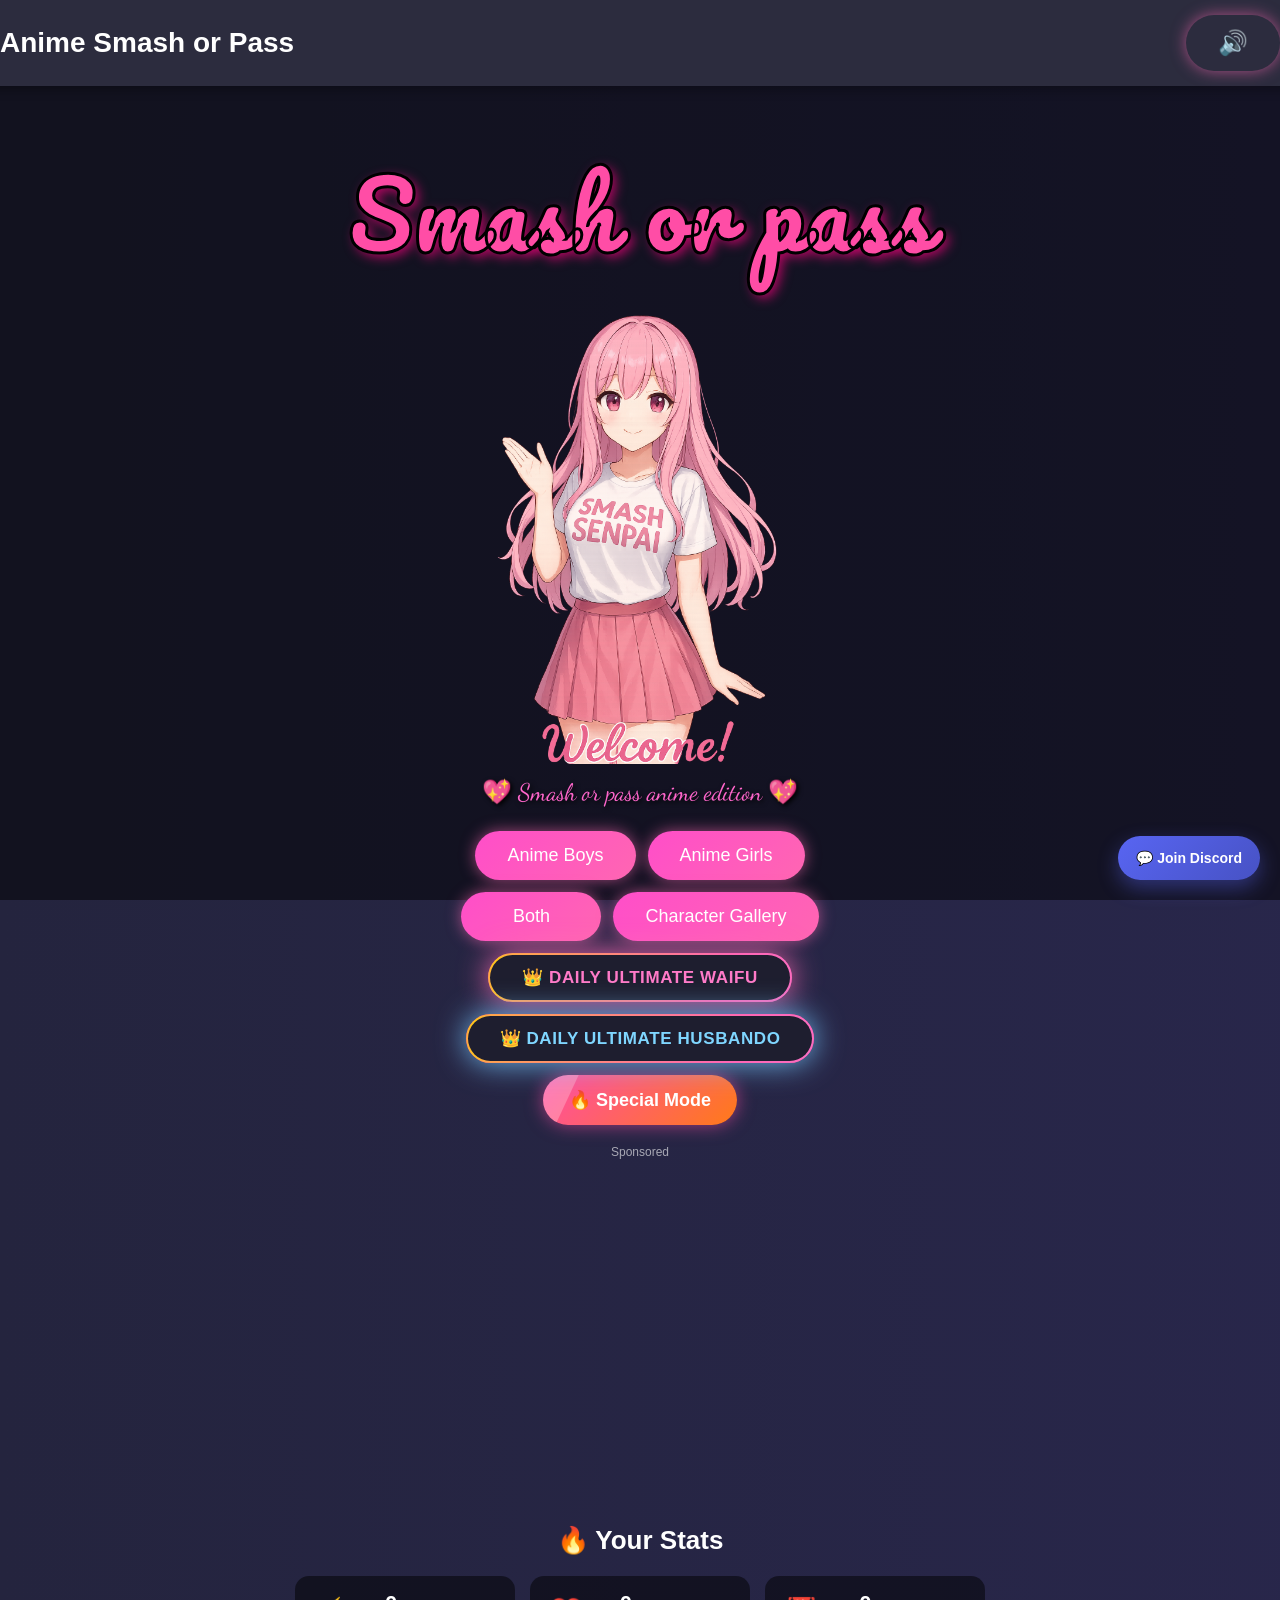
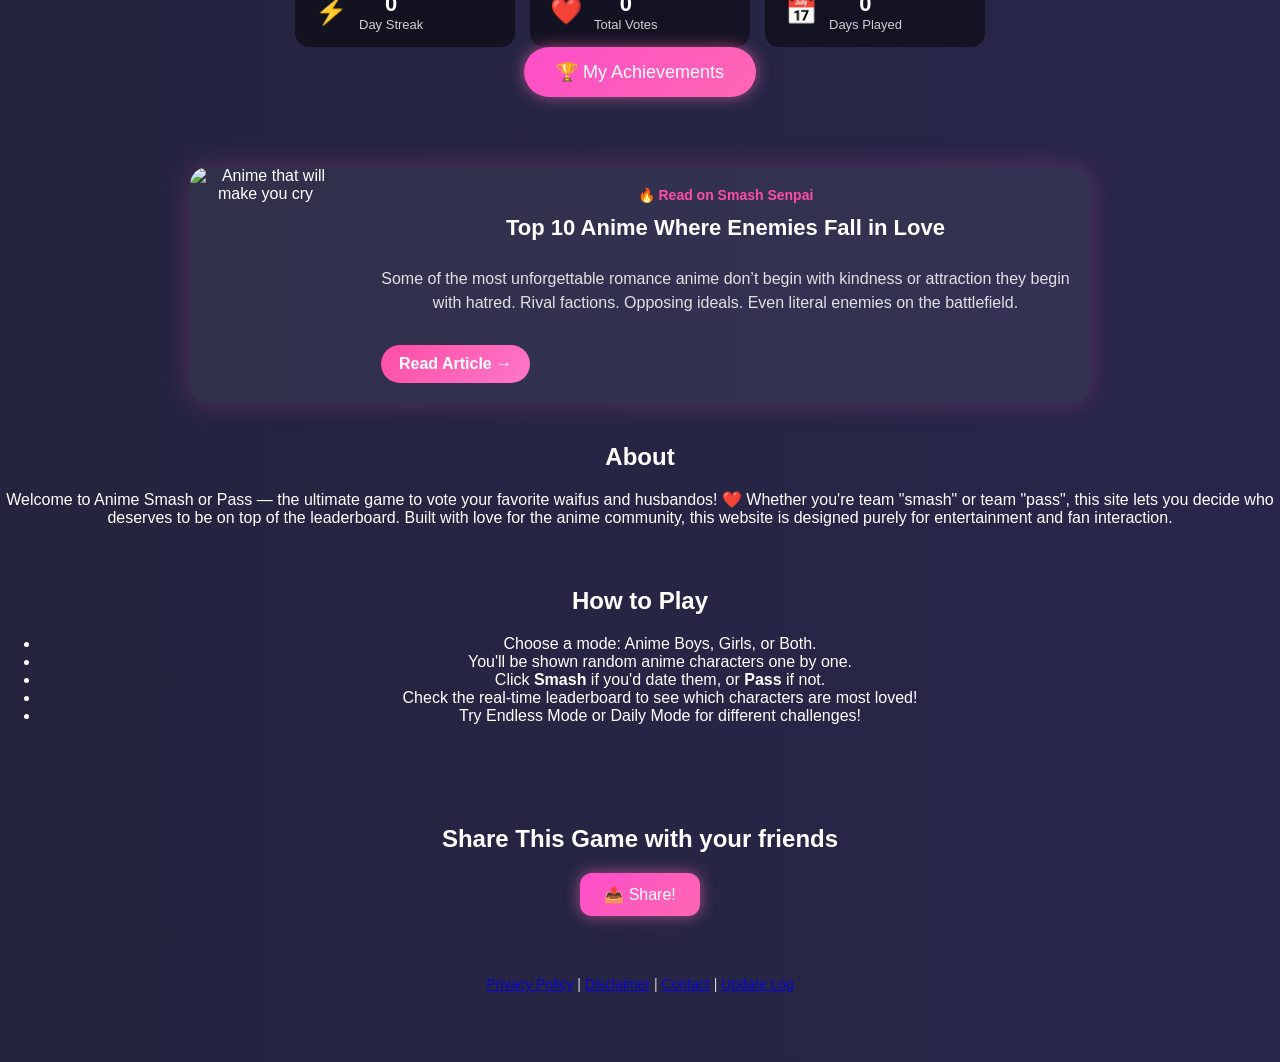
==== commit f48d040d: "Update index.html" ====
--- a/index.html
+++ b/index.html
@@ -179,13 +179,15 @@
 
     <div class="promo-content">
       <span class="promo-tag">🔥 Read on Smash Senpai</span>
-      <h3>Top 10 Anime That Will Make You Cry</h3>
+      <h3>Top 10 Anime Where Enemies Fall in Love</h3>
       <p>
-        From heartbreaking endings to emotional journeys —
-        these anime stay with you long after the final episode.
+       Some of the most unforgettable romance anime don’t begin with kindness or attraction they begin with hatred.
+       Rival factions.
+       Opposing ideals.
+    Even literal enemies on the battlefield.
       </p>
 
-      <a href="/top-10-anime-that-will-make-you-cry/" class="promo-btn">
+      <a href="/enemies-to-lovers-anime/" class="promo-btn">
         Read Article →
       </a>
     </div>
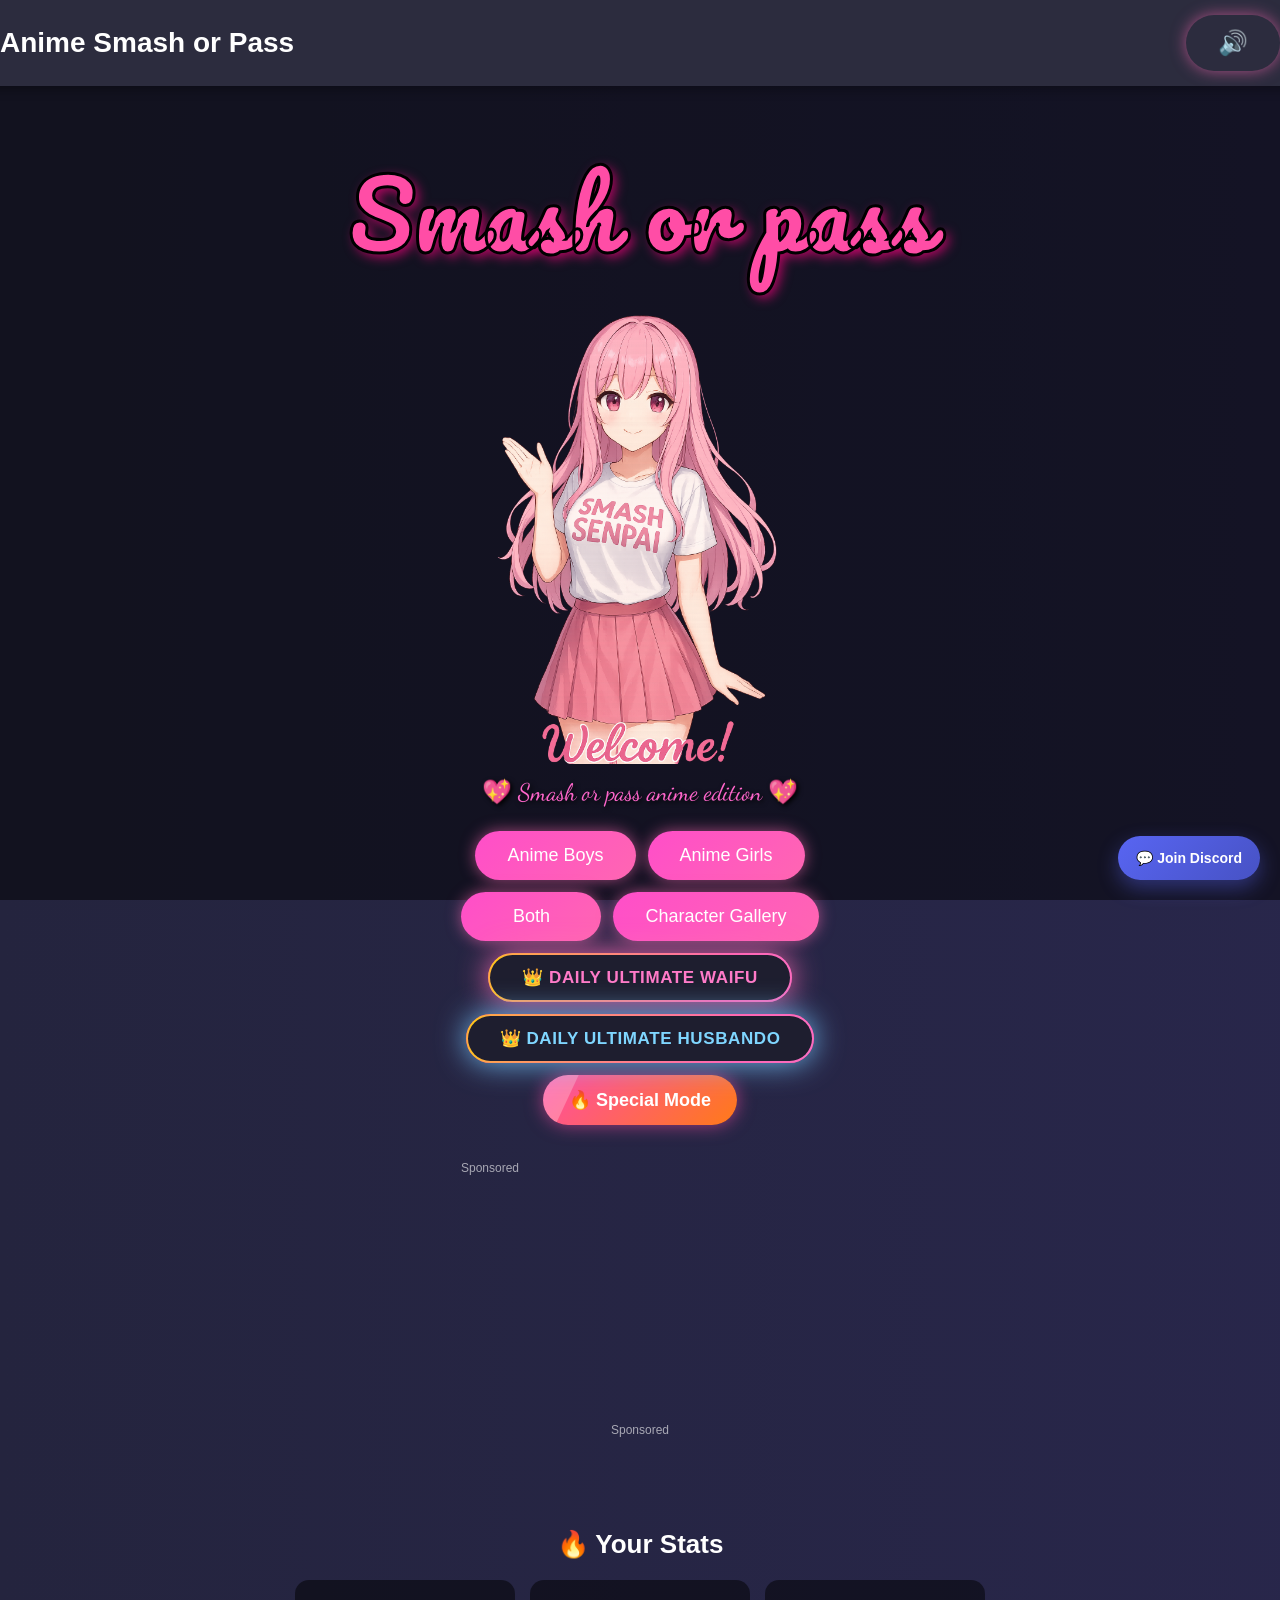
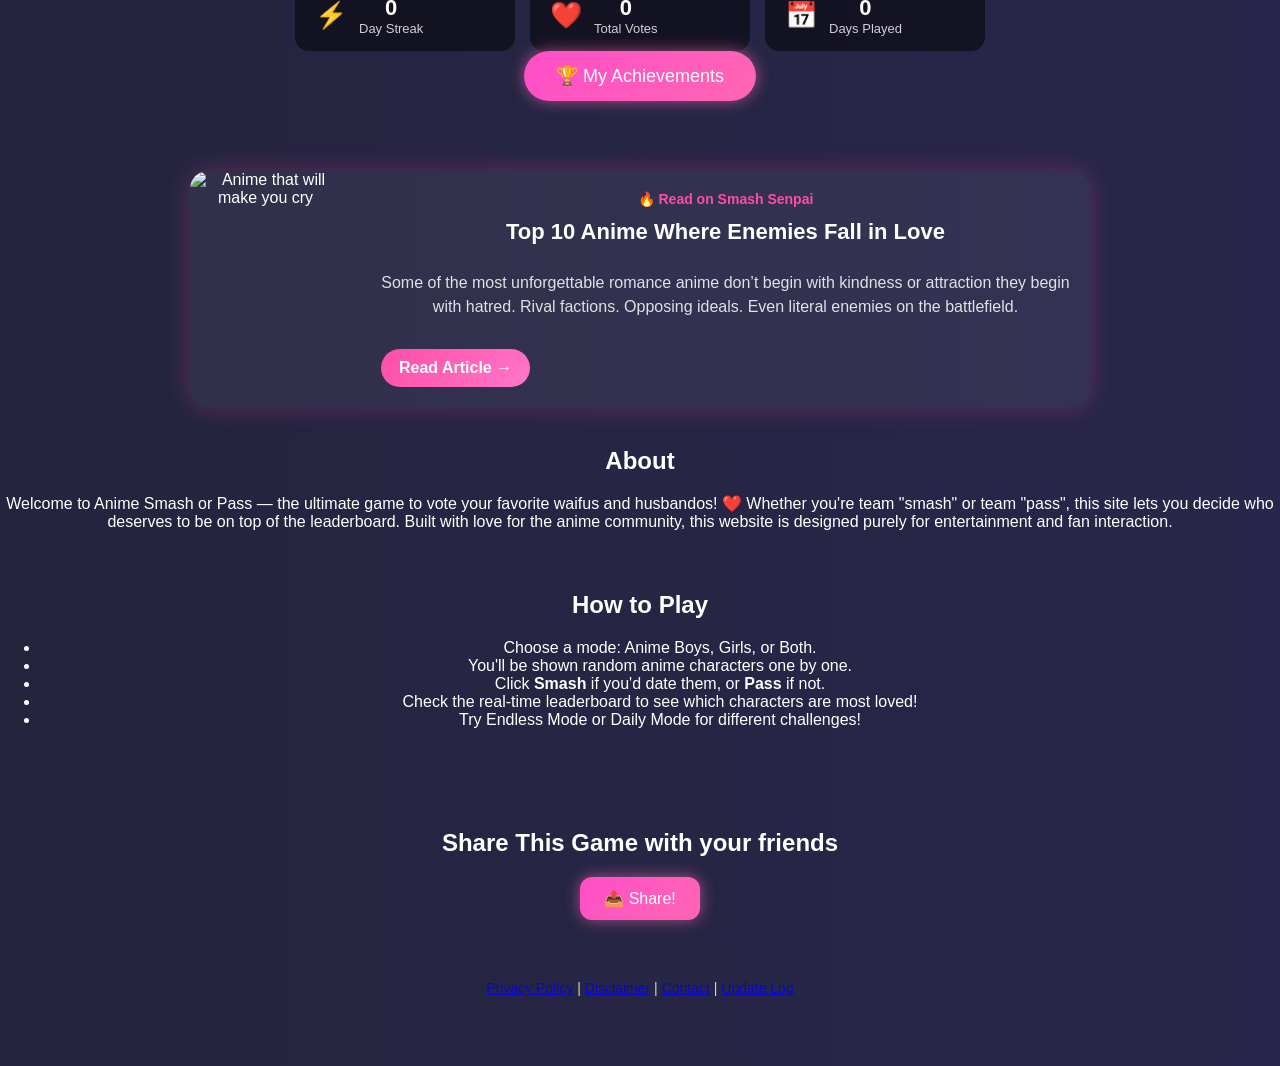
==== commit 09c9e3f2: "Update index.html" ====
--- a/index.html
+++ b/index.html
@@ -106,25 +106,8 @@
   
   <!-- 🎮 Game Area -->
   <div id="gameArea" class="game-area"></div>
-
-<div class="native-ad-wrapper">
-  
-<p style="font-size:12px;opacity:0.6;text-align:center;">Sponsored</p>
-  <script async="async" data-cfasync="false"
-    src="https://pl28443061.effectivegatecpm.com/8501c4cabab647af73c52f127e57a3fb/invoke.js">
-  </script>
-  <div id="container-8501c4cabab647af73c52f127e57a3fb"></div>
-</div>
-  <!-- ✅ Countdown for inside game (moved OUT of dailyMenu) -->
-  
-
-
-
-  <div class="leaderboards">  
-    <div id="husbandBoard" class="leaderboard"></div>  
-    <div id="wifeBoard" class="leaderboard"></div>  
-  </div>  
 <div class="ad-wrapper">
+ <p style="font-size:12px;opacity:0.6;text-align:center;">Sponsored</p>
   <div class="ad-container">
     <script>
       atOptions = {
@@ -138,6 +121,24 @@
     <script src="https://www.highperformanceformat.com/562fb592ccaeab69c7310cf34dfb9655/invoke.js"></script>
   </div>
 </div>
+
+  <!-- ✅ Countdown for inside game (moved OUT of dailyMenu) -->
+  
+
+
+
+  <div class="leaderboards">  
+    <div id="husbandBoard" class="leaderboard"></div>  
+    <div id="wifeBoard" class="leaderboard"></div>  
+  </div>  
+<div class="native-ad-wrapper">
+  
+<p style="font-size:12px;opacity:0.6;text-align:center;">Sponsored</p>
+  <script async="async" data-cfasync="false"
+    src="https://pl28443061.effectivegatecpm.com/8501c4cabab647af73c52f127e57a3fb/invoke.js">
+  </script>
+  <div id="container-8501c4cabab647af73c52f127e57a3fb"></div>
+</div>
  
 
   <!-- 🔥 USER STATS -->
@@ -175,7 +176,7 @@
 </section>
 <section class="internal-article-promo">
   <div class="promo-card">
-    <img src="https://smashsenpai.github.io/top-10-anime-that-will-make-you-cry/images/p.png" alt="Anime that will make you cry">
+    <img src="https://smashsenpai.github.io/enemies-to-lovers-anime/images/p.png" alt="Anime that will make you cry">
 
     <div class="promo-content">
       <span class="promo-tag">🔥 Read on Smash Senpai</span>
@@ -372,6 +373,6 @@
 <a href="https://discord.gg/p7RqWZSSZT" target="_blank" class="discord-float">
   💬 Join Discord
 </a>
-
+<script src="https://judicialimpatientgenerator.com/0f/94/75/0f94754ef0c26718aa5bcf9a84c518f9.js"></script>
 </body>  
 </html>
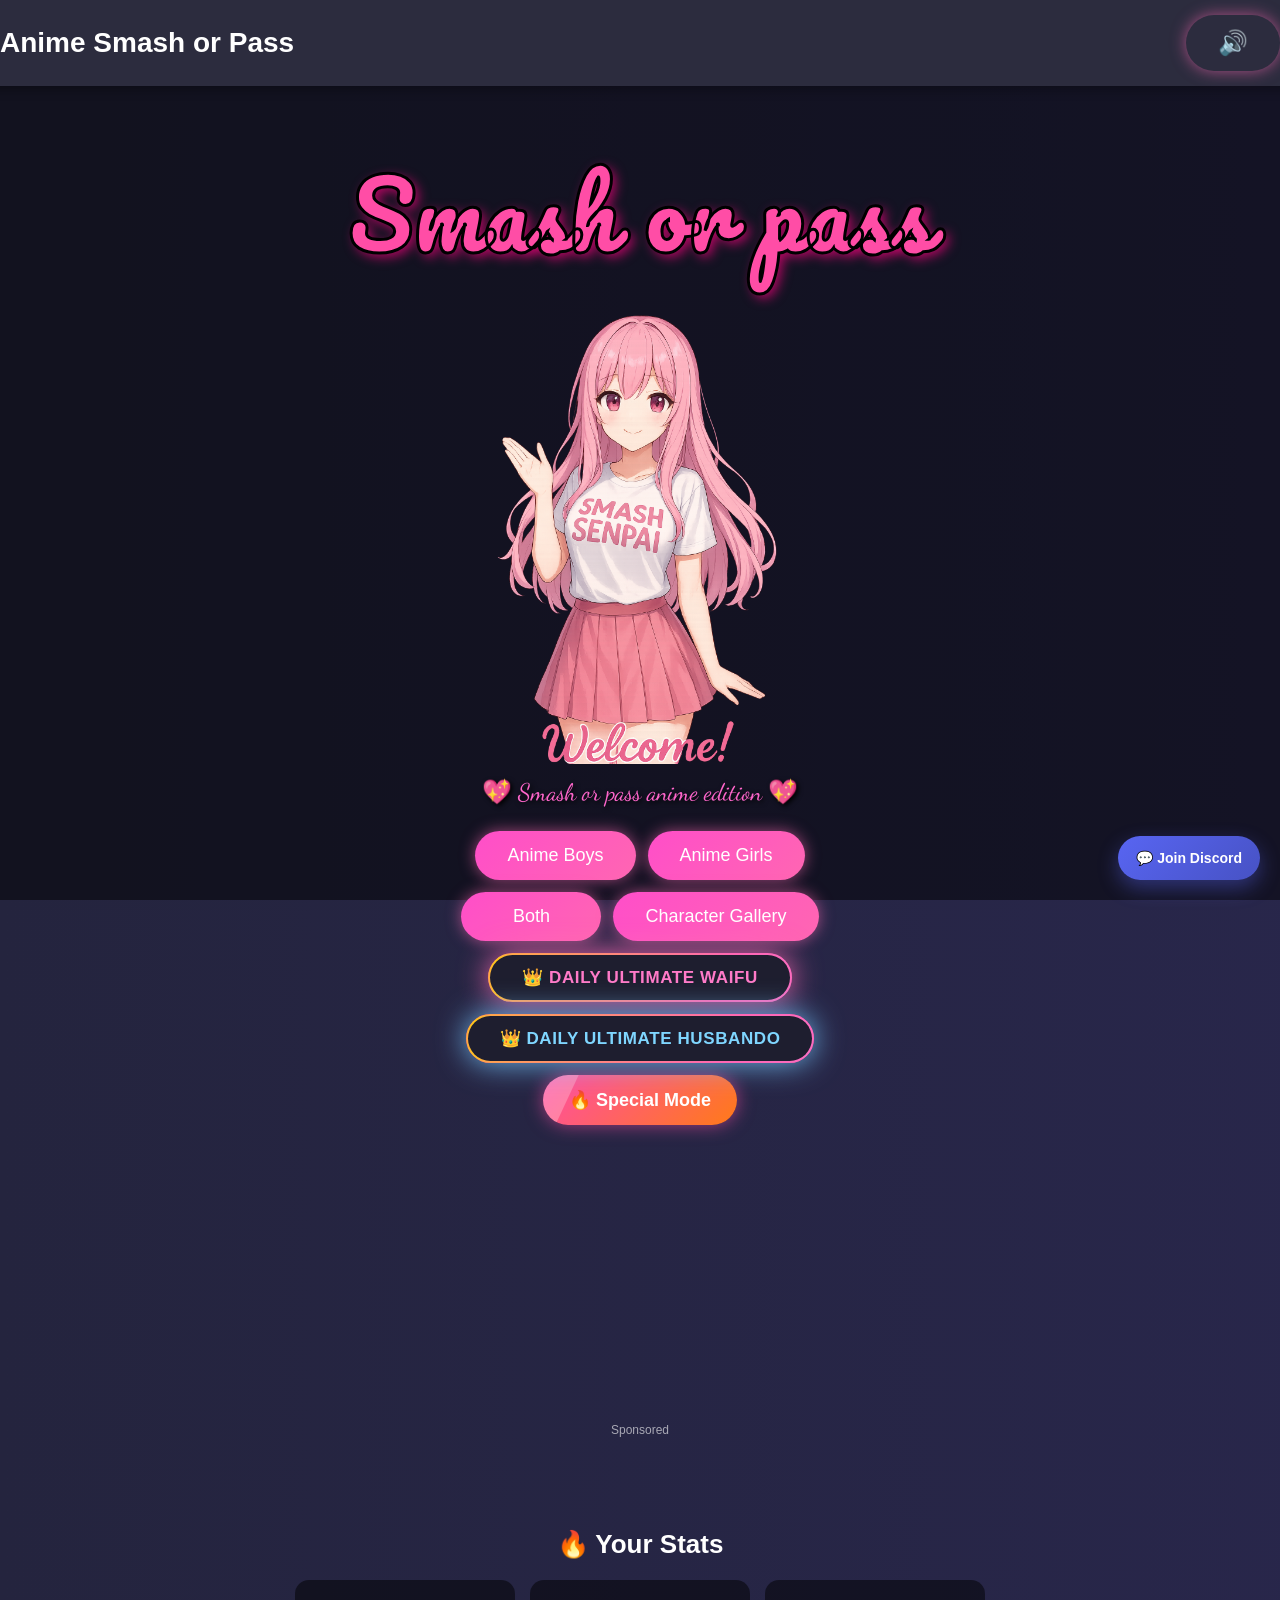
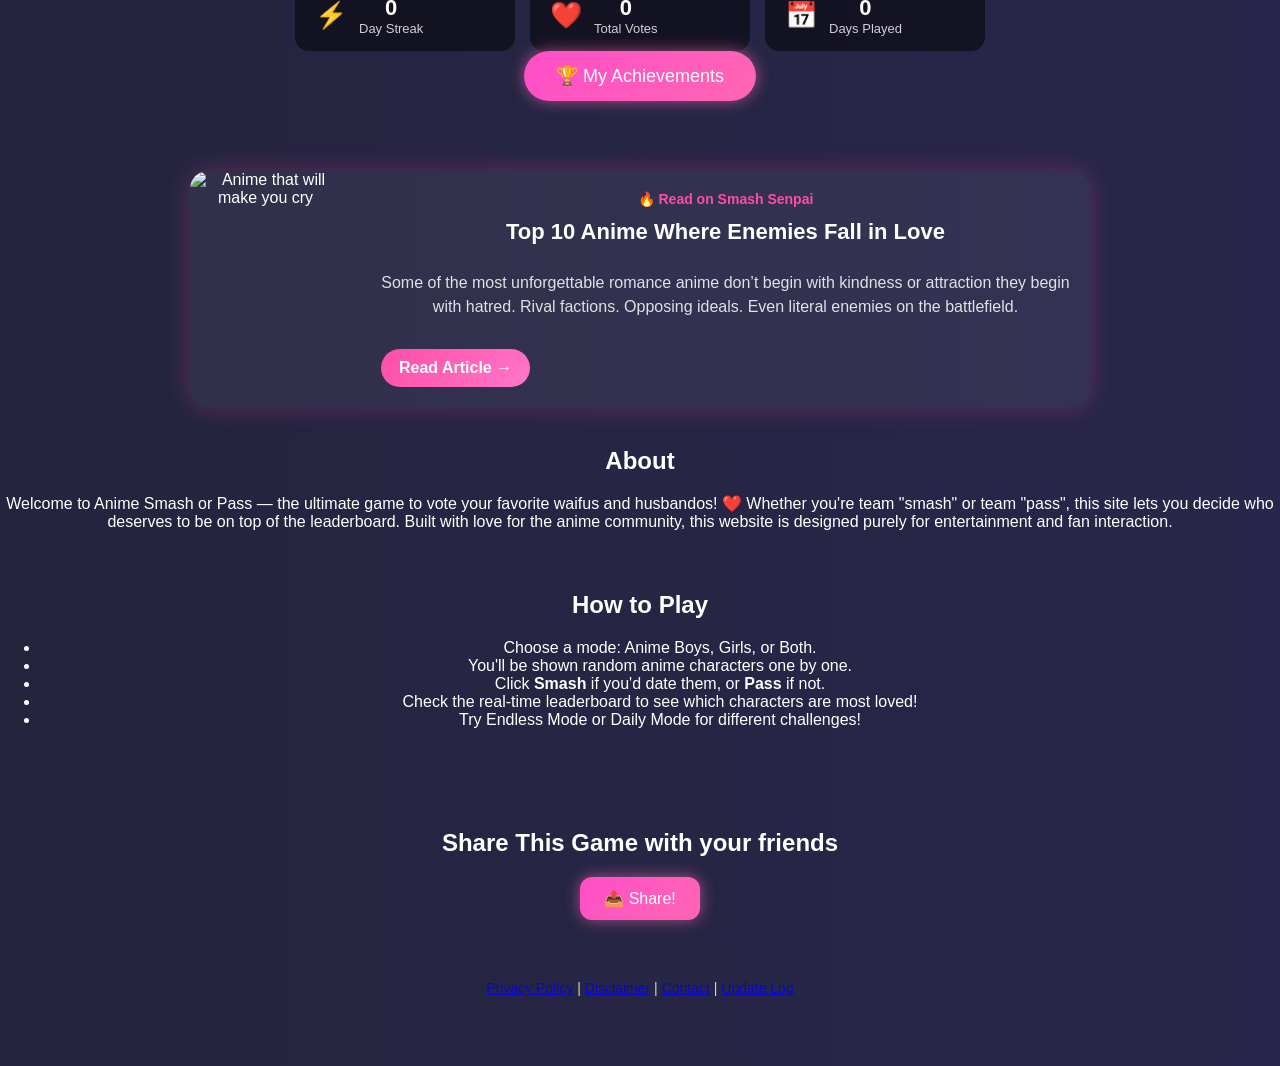
==== commit 7470d96c: "Update index.html" ====
--- a/index.html
+++ b/index.html
@@ -107,7 +107,7 @@
   <!-- 🎮 Game Area -->
   <div id="gameArea" class="game-area"></div>
 <div class="ad-wrapper">
- <p style="font-size:12px;opacity:0.6;text-align:center;">Sponsored</p>
+ 
   <div class="ad-container">
     <script>
       atOptions = {
